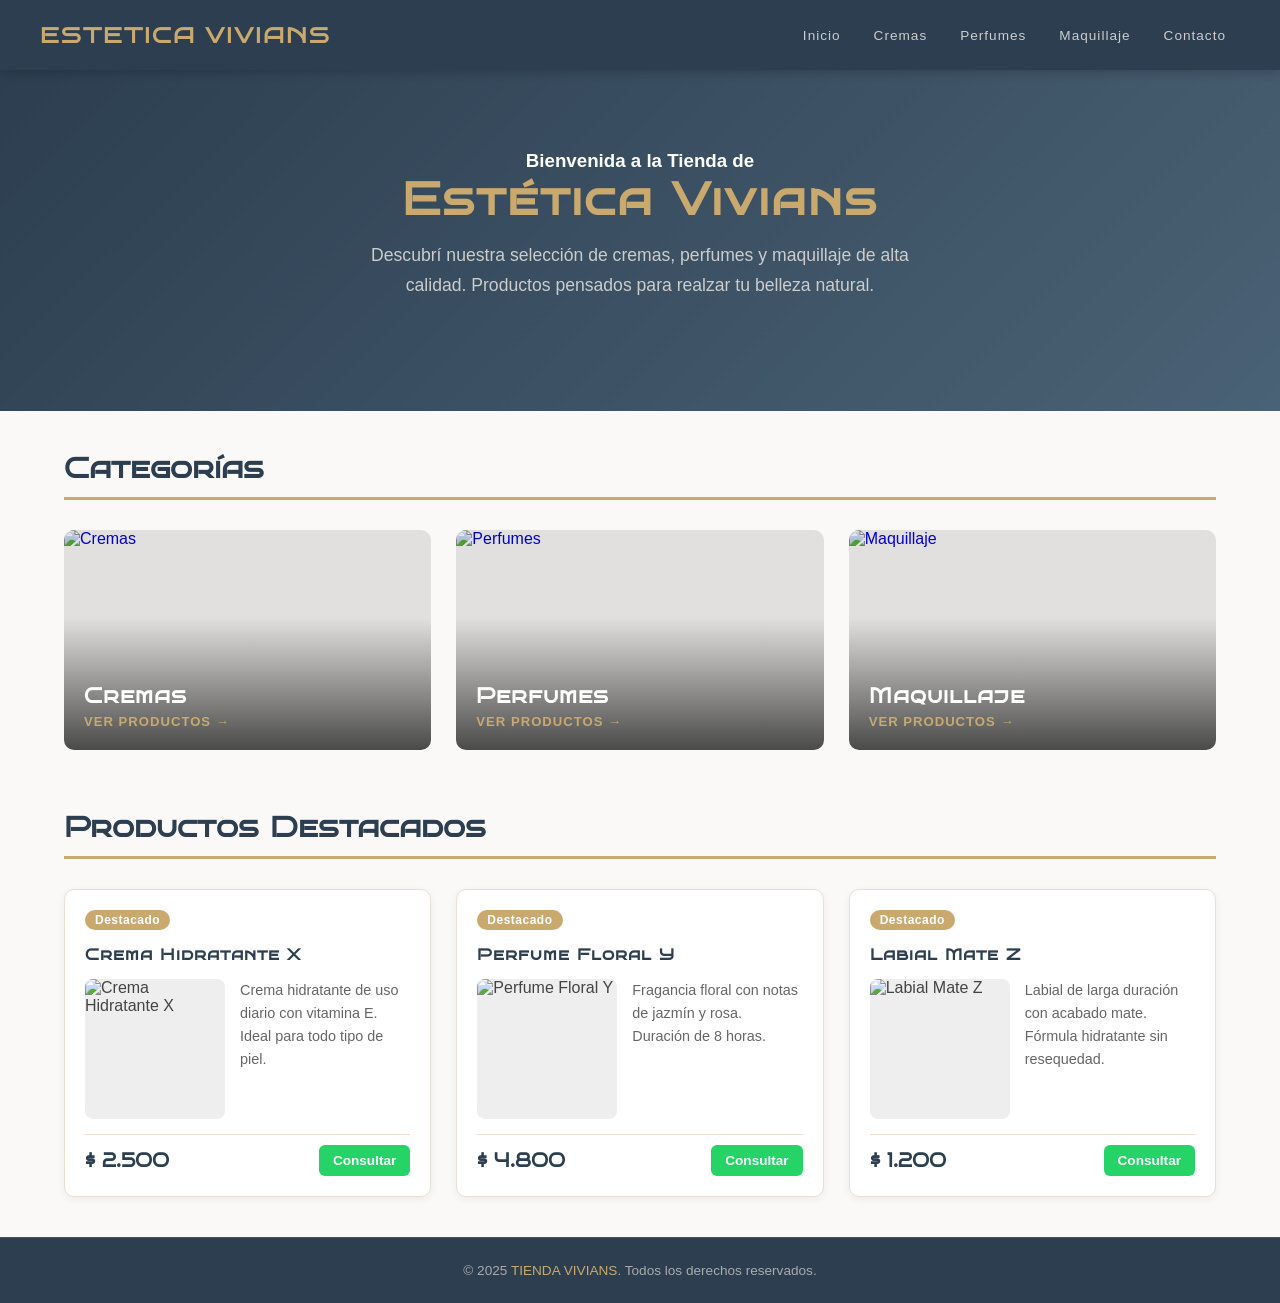
==== html/tienda/index.html @ 3d32cc1b "v0.2.0 - Nuevo index principal, CSS unificado, estructura de carpetas" ====
<!DOCTYPE html>
<html lang="es">
  <head>
    <meta charset="UTF-8">
    <meta name="viewport" content="width=device-width, initial-scale=1.0">
    <meta name="description" content="Estetica Vivians - Productos de alta calidad">
    <title>ESTETICA VIVIANS</title>
    <link rel="stylesheet" href="../../css/estilo.css">
    <link  rel= "icon"  type= "image/png"  sizes= "32x32"  href= "../../imagenes/favicon/vivi.png" > 
    <link rel="preconnect" href="https://fonts.googleapis.com">
    <link rel="preconnect" href="https://fonts.gstatic.com" crossorigin>
    <link href="https://fonts.googleapis.com/css2?family=Bruno+Ace+SC&display=swap" rel="stylesheet">
  </head>
<body>

    <!-- ========================HEADER======================== -->
    <header>
        <h1>ESTETICA VIVIANS</h1>

        <button class="hamburguesa" id="btnMenu" aria-label="Abrir menú">
            <span></span>
            <span></span>
            <span></span>
        </button>

        <nav id="navMenu" aria-label="Navegación principal">
            <ul>
                <li><a href="../../index.html">Inicio</a></li>
                <li><a href="../../html/tienda/cremas.html">Cremas</a></li>
                <li><a href="../../html/tienda/perfumes.html">Perfumes</a></li>
                <li><a href="../../html/tienda/maquillaje.html">Maquillaje</a></li>
                <li><a href="../../html/tienda/contacto.html">Contacto</a></li>
            </ul>
        </nav>
    </header>

    <main>

        <!-- ========================BIENVENIDA======================== -->
        <section class="hero">
            <h3>Bienvenida a la Tienda de</h3>
            <h2>Estética Vivians</h2>
            <p>Descubrí nuestra selección de cremas, perfumes y maquillaje de alta calidad. Productos pensados para realzar tu belleza natural.</p>
            <!--<a href="#categorias" class="btn-cta">Ver categorías</a> -->
        </section>

        <div class="container">

            <!-- ========================CATEGORÍAS======================== -->
            <section id="categorias">
                <h2 class="seccion-titulo">Categorías</h2>
                <div class="categorias">

                    <a href="html/cremas.html" class="categoria-card">
                        <img src="imagenes/cremas.jpg" alt="Cremas">
                        <div class="categoria-info">
                            <h3>Cremas</h3>
                            <span>Ver productos →</span>
                        </div>
                    </a>

                    <a href="html/perfumes.html" class="categoria-card">
                        <img src="imagenes/perfumes.jpg" alt="Perfumes">
                        <div class="categoria-info">
                            <h3>Perfumes</h3>
                            <span>Ver productos →</span>
                        </div>
                    </a>

                    <a href="html/maquillaje.html" class="categoria-card">
                        <img src="imagenes/maquillaje.jpg" alt="Maquillaje">
                        <div class="categoria-info">
                            <h3>Maquillaje</h3>
                            <span>Ver productos →</span>
                        </div>
                    </a>

                </div>
            </section>

            <!-- ========================PRODUCTOS DESTACADOS======================== -->
            <section class="productos-destacados">
                <h2 class="seccion-titulo">Productos Destacados</h2>
                <div class="galeria-destacados">

                    <!-- Tarjeta 1 -->
                    <div class="producto-card">
                        <span class="badge">Destacado</span>
                        <h3 class="producto-nombre">Crema Hidratante X</h3>
                        <div class="producto-cuerpo">
                            <img src="imagenes/cremas.jpg" alt="Crema Hidratante X">
                            <p class="producto-descripcion">Crema hidratante de uso diario con vitamina E. Ideal para todo tipo de piel.</p>
                        </div>
                        <div class="producto-footer">
                            <span class="producto-precio">$ 2.500</span>
                            <a href="https://wa.me/5491112345678?text=Hola!%20Me%20interesa%20la%20Crema%20Hidratante%20X" class="btn-whatsapp" target="_blank">Consultar</a>
                        </div>
                    </div>

                    <!-- Tarjeta 2 -->
                    <div class="producto-card">
                        <span class="badge">Destacado</span>
                        <h3 class="producto-nombre">Perfume Floral Y</h3>
                        <div class="producto-cuerpo">
                            <img src="imagenes/perfumes.jpg" alt="Perfume Floral Y">
                            <p class="producto-descripcion">Fragancia floral con notas de jazmín y rosa. Duración de 8 horas.</p>
                        </div>
                        <div class="producto-footer">
                            <span class="producto-precio">$ 4.800</span>
                            <a href="https://wa.me/5491112345678?text=Hola!%20Me%20interesa%20el%20Perfume%20Floral%20Y" class="btn-whatsapp" target="_blank">Consultar</a>
                        </div>
                    </div>

                    <!-- Tarjeta 3 -->
                    <div class="producto-card">
                        <span class="badge">Destacado</span>
                        <h3 class="producto-nombre">Labial Mate Z</h3>
                        <div class="producto-cuerpo">
                            <img src="imagenes/maquillaje.jpg" alt="Labial Mate Z">
                            <p class="producto-descripcion">Labial de larga duración con acabado mate. Fórmula hidratante sin resequedad.</p>
                        </div>
                        <div class="producto-footer">
                            <span class="producto-precio">$ 1.200</span>
                            <a href="https://wa.me/5491112345678?text=Hola!%20Me%20interesa%20el%20Labial%20Mate%20Z" class="btn-whatsapp" target="_blank">Consultar</a>
                        </div>
                    </div>

                </div>
            </section>

        </div>
    </main>

    <!-- ========================FOOTER======================== -->
    <footer>
        <p>&copy; 2025 <span>TIENDA VIVIANS</span>. Todos los derechos reservados.</p>
    </footer>

    <!-- ========================JS — Menú hamburguesa======================== -->
    <script>
        const btnMenu = document.getElementById('btnMenu');
        const navMenu = document.getElementById('navMenu');

        btnMenu.addEventListener('click', function() {
            navMenu.classList.toggle('abierto');
        });
    </script>

</body>
</html>
---- css/estilo.css ----
@font-face {
    font-family: 'BrunoAceSC';
    src: url('../font/BrunoAceSC-Regular.ttf') format('truetype');
    font-weight: normal;
    font-style: normal;
    font-display: swap;
}


/* ========================
   VARIABLES
======================== */
:root {
    --color-primario:   #2c3e50;   /* azul oscuro — header, footer, títulos  */
    --color-acento:     #c9a96e;   /* dorado — detalles, hover, badges       */
    --color-acento2:    #e8c98a;   /* dorado claro — hover de botones        */
    --color-verde:      #25d366;   /* verde WhatsApp                         */
    --color-texto:      #444;      /* color de texto general                 */
    --color-fondo:      #faf9f7;   /* fondo general de la página             */
    --color-fondo2:     #f0ebe1;   /* fondo alternativo para secciones       */
    --color-borde:      #e8e0d5;   /* bordes suaves                          */
    --color-blanco:     #ffffff;
    --font-titulo:      'BrunoAceSC', serif;
    --font-cuerpo:      'Playfair Display', sans-serif;
}


/* ========================
   RESET
======================== */
* {
    margin: 0;
    padding: 0;
    box-sizing: border-box;
}


/* ========================
   BODY
   flex + min-height garantiza
   que el footer siempre quede abajo.
======================== */
body {
    font-family: var(--font-cuerpo);
    background-color: var(--color-fondo);
    color: var(--color-texto);
    display: flex;
    flex-direction: column;
    min-height: 100vh;
}

main {
    flex: 1;
}


/* ============================================================
   HEADER Y NAVEGACIÓN
   ============================================================ */
header {
    background-color: var(--color-primario);
    padding: 0 40px;
    height: 70px;
    display: flex;
    align-items: center;
    justify-content: space-between;
    position: sticky;
    top: 0;
    z-index: 1000;
    box-shadow: 0 2px 10px rgba(0, 0, 0, 0.2);
}

/* Logo — index principal */
.logo {
    font-family: var(--font-titulo);
    color: var(--color-acento);
    font-size: 1.4rem;
    letter-spacing: 2px;
    text-decoration: none;
}

/* h1 en header — páginas de tienda */
header h1 {
    font-family: var(--font-titulo);
    color: var(--color-acento);
    font-size: 1.4rem;
    letter-spacing: 2px;
}

/* ========================
   NAVEGACIÓN
======================== */
nav ul {
    list-style: none;
    display: flex;
    gap: 5px;
    align-items: center;
}

nav ul > li {
    position: relative;
}

nav ul > li > a {
    color: #ccc;
    text-decoration: none;
    font-size: 0.85rem;
    padding: 8px 14px;
    border-radius: 4px;
    letter-spacing: 1px;
    display: block;
    transition: background-color 0.3s, color 0.3s;
    font-family: var(--font-cuerpo);
}

nav ul > li > a:hover {
    background-color: var(--color-acento);
    color: white;
}

/* Indicador de submenú */
nav ul > li.tiene-submenu > a::after {
    content: ' ▾';
    font-size: 0.7rem;
    opacity: 0.7;
}

/* ========================
   SUBMENÚ DESPLEGABLE
   100% CSS puro, sin JS.
   Se activa con :hover en el li padre.
======================== */
.submenu {
    display: none;
    position: absolute;
    top: 100%;
    left: 0;
    background-color: var(--color-primario);
    min-width: 200px;
    border-top: 2px solid var(--color-acento);
    box-shadow: 0 10px 30px rgba(0, 0, 0, 0.25);
    list-style: none;
    z-index: 100;
    border-radius: 0 0 6px 6px;
}

nav ul > li:hover .submenu {
    display: block;
}

.submenu li a {
    display: block;
    padding: 11px 20px;
    color: #bbb;
    text-decoration: none;
    font-size: 0.82rem;
    letter-spacing: 0.5px;
    transition: background-color 0.2s, color 0.2s, padding-left 0.2s;
    border-bottom: 1px solid rgba(255, 255, 255, 0.05);
    font-family: var(--font-cuerpo);
}

.submenu li:last-child a {
    border-bottom: none;
}

.submenu li a:hover {
    background-color: rgba(201, 169, 110, 0.15);
    color: var(--color-acento);
    padding-left: 28px;
}

/* Botón Turnos Online destacado en el nav */
.btn-turnos {
    background-color: var(--color-acento) !important;
    color: var(--color-primario) !important;
    font-weight: 700 !important;
    border-radius: 4px !important;
    transition: background-color 0.3s, transform 0.2s !important;
}

.btn-turnos:hover {
    background-color: var(--color-acento2) !important;
    transform: translateY(-1px);
}

/* ========================
   MENÚ HAMBURGUESA
   Solo visible en mobile.
   Se activa con JS más adelante.
======================== */
.hamburguesa {
    display: none;
    flex-direction: column;
    gap: 5px;
    cursor: pointer;
    background: none;
    border: none;
    padding: 5px;
}

.hamburguesa span {
    display: block;
    width: 25px;
    height: 2px;
    background-color: white;
    transition: all 0.3s;
}


/* ============================================================
   CONTAINER
   ============================================================ */
.container {
    width: 90%;
    max-width: 1200px;
    margin: 0 auto;
    padding: 40px 0;
}


/* ============================================================
   TÍTULOS DE SECCIÓN
   ============================================================ */
.seccion-titulo,
.titulo-categoria {
    font-family: var(--font-titulo);
    font-size: 1.8rem;
    color: var(--color-primario);
    margin-bottom: 30px;
    padding-bottom: 12px;
    border-bottom: 3px solid var(--color-acento);
}


/* ============================================================
   HERO PRINCIPAL — index.html
   Ocupa toda la pantalla con imagen de fondo.
   ============================================================ */
.hero-principal {
    height: 100vh;
    position: relative;
    display: flex;
    align-items: center;
    justify-content: center;
    text-align: center;
    overflow: hidden;
}

.hero-imagen {
    position: absolute;
    inset: 0;
    background-image: url('../imagenes/bienvenida/mujer.jpeg');
    background-size: cover;
    background-position: center;
    background-attachment: fixed;
}

.hero-overlay {
    position: absolute;
    inset: 0;
    background: linear-gradient(
        to bottom,
        rgba(44, 62, 80, 0.55) 0%,
        rgba(44, 62, 80, 0.65) 60%,
        rgba(44, 62, 80, 0.88) 100%
    );
}

.hero-contenido {
    position: relative;
    z-index: 1;
    max-width: 800px;
    padding: 0 30px;
}

.hero-etiqueta {
    font-size: 0.75rem;
    letter-spacing: 4px;
    text-transform: uppercase;
    color: var(--color-acento);
    margin-bottom: 20px;
    display: block;
    font-family: var(--font-cuerpo);
}

.hero-titulo {
    font-family: var(--font-titulo);
    font-size: 4rem;
    color: var(--color-blanco);
    font-weight: normal;
    line-height: 1.2;
    margin-bottom: 25px;
    letter-spacing: 2px;
}

.hero-descripcion {
    font-size: 1rem;
    color: rgba(255, 255, 255, 0.8);
    line-height: 1.8;
    max-width: 560px;
    margin: 0 auto 40px;
    font-weight: 300;
}

.hero-botones {
    display: flex;
    gap: 15px;
    justify-content: center;
    flex-wrap: wrap;
}

.btn-primario {
    display: inline-block;
    background-color: var(--color-acento);
    color: var(--color-primario);
    text-decoration: none;
    padding: 14px 35px;
    font-size: 0.85rem;
    font-weight: 700;
    letter-spacing: 2px;
    text-transform: uppercase;
    border-radius: 4px;
    transition: background-color 0.3s, transform 0.2s;
    font-family: var(--font-cuerpo);
}

.btn-primario:hover {
    background-color: var(--color-acento2);
    transform: translateY(-2px);
}

.btn-secundario {
    display: inline-block;
    background-color: transparent;
    color: var(--color-blanco);
    text-decoration: none;
    padding: 13px 35px;
    font-size: 0.85rem;
    letter-spacing: 2px;
    text-transform: uppercase;
    border-radius: 4px;
    border: 1px solid rgba(255, 255, 255, 0.45);
    transition: border-color 0.3s, color 0.3s;
    font-family: var(--font-cuerpo);
}

.btn-secundario:hover {
    border-color: var(--color-acento);
    color: var(--color-acento);
}

/* Flecha animada al fondo del hero */
.hero-scroll {
    position: absolute;
    bottom: 30px;
    left: 50%;
    transform: translateX(-50%);
    z-index: 1;
    color: rgba(255, 255, 255, 0.4);
    font-size: 1.5rem;
    text-decoration: none;
    animation: bajar 1.5s infinite;
}

@keyframes bajar {
    0%, 100% { transform: translateX(-50%) translateY(0); }
    50%       { transform: translateX(-50%) translateY(8px); }
}


/* ============================================================
   HERO SIMPLE — páginas internas
   (tienda, tratamientos, contacto)
   ============================================================ */
.hero {
    background: linear-gradient(135deg, var(--color-primario) 0%, #4a6275 100%);
    padding: 80px 40px;
    text-align: center;
    color: white;
}

.hero h2 {
    font-family: var(--font-titulo);
    font-size: 2.8rem;
    color: var(--color-acento);
    margin-bottom: 15px;
    letter-spacing: 2px;
}

.hero p {
    font-size: 1.1rem;
    color: #ccc;
    max-width: 600px;
    margin: 0 auto 30px;
    line-height: 1.7;
    font-weight: 300;
}

.btn-cta {
    display: inline-block;
    background-color: var(--color-acento);
    color: white;
    text-decoration: none;
    padding: 14px 35px;
    border-radius: 4px;
    font-size: 1rem;
    font-weight: 700;
    letter-spacing: 1px;
    transition: background-color 0.3s, transform 0.2s;
}

.btn-cta:hover {
    background-color: var(--color-acento2);
    transform: translateY(-2px);
}


/* ============================================================
   SECCIONES DEL INDEX PRINCIPAL
   ============================================================ */
.seccion-header {
    display: flex;
    justify-content: space-between;
    align-items: flex-end;
    margin-bottom: 50px;
    gap: 30px;
}

.seccion-etiqueta {
    font-size: 0.75rem;
    letter-spacing: 4px;
    text-transform: uppercase;
    color: var(--color-acento);
    font-weight: 700;
    margin-bottom: 10px;
    display: block;
    font-family: var(--font-cuerpo);
}

.seccion-titulo-grande {
    font-family: var(--font-titulo);
    font-size: 2.2rem;
    color: var(--color-primario);
    line-height: 1.2;
    margin-bottom: 15px;
    letter-spacing: 1px;
}

.seccion-descripcion {
    font-size: 0.95rem;
    color: var(--color-texto);
    line-height: 1.8;
    max-width: 550px;
    font-weight: 300;
}

.btn-ver-mas {
    display: inline-block;
    color: var(--color-acento);
    text-decoration: none;
    font-size: 0.8rem;
    letter-spacing: 2px;
    text-transform: uppercase;
    font-weight: 700;
    border-bottom: 1px solid var(--color-acento);
    padding-bottom: 3px;
    white-space: nowrap;
    transition: opacity 0.3s;
    font-family: var(--font-cuerpo);
}

.btn-ver-mas:hover { opacity: 0.7; }

/* ========================
   TRATAMIENTOS — index
======================== */
.seccion-tratamientos {
    background-color: var(--color-fondo2);
    padding: 80px 0;
}

.tratamientos-grid {
    display: grid;
    grid-template-columns: repeat(3, 1fr);
    gap: 30px;
}

.tratamiento-card {
    background-color: var(--color-blanco);
    border-radius: 8px;
    overflow: hidden;
    text-decoration: none;
    display: block;
    transition: transform 0.3s, box-shadow 0.3s;
    box-shadow: 0 2px 15px rgba(0, 0, 0, 0.06);
}

.tratamiento-card:hover {
    transform: translateY(-6px);
    box-shadow: 0 15px 40px rgba(0, 0, 0, 0.12);
}

.tratamiento-imagen {
    height: 220px;
    overflow: hidden;
}

.tratamiento-imagen img {
    width: 100%;
    height: 100%;
    object-fit: cover;
    transition: transform 0.5s;
}

.tratamiento-card:hover .tratamiento-imagen img {
    transform: scale(1.06);
}

.tratamiento-cuerpo {
    padding: 25px;
}

.tratamiento-cuerpo h3 {
    font-family: var(--font-titulo);
    font-size: 1.1rem;
    color: var(--color-primario);
    margin-bottom: 10px;
    letter-spacing: 1px;
}

.tratamiento-cuerpo p {
    font-size: 0.88rem;
    color: var(--color-texto);
    line-height: 1.7;
    font-weight: 300;
    margin-bottom: 20px;
}

.tratamiento-link {
    font-size: 0.78rem;
    letter-spacing: 1.5px;
    text-transform: uppercase;
    color: var(--color-acento);
    font-weight: 700;
    display: flex;
    align-items: center;
    gap: 8px;
    transition: gap 0.3s;
    font-family: var(--font-cuerpo);
}

.tratamiento-card:hover .tratamiento-link { gap: 14px; }

/* ========================
   FRANJA CON FRASE — index
======================== */
.franja-frase {
    background-color: var(--color-primario);
    padding: 70px 0;
    text-align: center;
}

.franja-frase blockquote {
    font-family: var(--font-cuerpo);
    font-size: 1.6rem;
    color: var(--color-blanco);
    font-weight: 300;
    font-style: italic;
    max-width: 750px;
    margin: 0 auto;
    line-height: 1.5;
}

.franja-frase blockquote span { color: var(--color-acento); }

/* ========================
   TIENDA — index
======================== */
.seccion-tienda {
    background-color: var(--color-fondo);
    padding: 80px 0;
}

.tienda-grid {
    display: grid;
    grid-template-columns: repeat(3, 1fr);
    gap: 25px;
}

.tienda-card {
    position: relative;
    height: 280px;
    border-radius: 8px;
    overflow: hidden;
    text-decoration: none;
    display: block;
}

.tienda-card img {
    width: 100%;
    height: 100%;
    object-fit: cover;
    transition: transform 0.5s;
}

.tienda-card::after {
    content: '';
    position: absolute;
    inset: 0;
    background: linear-gradient(to top, rgba(44,62,80,0.85) 0%, rgba(44,62,80,0.1) 55%);
    transition: background 0.3s;
}

.tienda-card:hover img { transform: scale(1.06); }

.tienda-card:hover::after {
    background: linear-gradient(to top, rgba(44,62,80,0.95) 0%, rgba(44,62,80,0.3) 60%);
}

.tienda-info {
    position: absolute;
    bottom: 0;
    width: 100%;
    padding: 25px;
    z-index: 1;
}

.tienda-info h3 {
    font-family: var(--font-titulo);
    font-size: 1.3rem;
    color: var(--color-blanco);
    margin-bottom: 6px;
    letter-spacing: 1px;
}

.tienda-info span {
    font-size: 0.75rem;
    letter-spacing: 2px;
    text-transform: uppercase;
    color: var(--color-acento);
    font-weight: 700;
}


/* ============================================================
   CATEGORÍAS — tienda/index.html
   ============================================================ */
.categorias {
    display: grid;
    grid-template-columns: repeat(3, 1fr);
    gap: 25px;
}

.categoria-card {
    position: relative;
    height: 220px;
    border-radius: 10px;
    overflow: hidden;
    cursor: pointer;
    text-decoration: none;
    display: block;
}

.categoria-card img {
    width: 100%;
    height: 100%;
    object-fit: cover;
    transition: transform 0.4s;
}

.categoria-card::after {
    content: '';
    position: absolute;
    inset: 0;
    background: linear-gradient(to top, rgba(0,0,0,0.7) 0%, rgba(0,0,0,0.1) 60%);
    transition: background 0.3s;
}

.categoria-card:hover img { transform: scale(1.07); }

.categoria-card:hover::after {
    background: linear-gradient(to top, rgba(0,0,0,0.8) 0%, rgba(0,0,0,0.3) 60%);
}

.categoria-info {
    position: absolute;
    bottom: 0;
    width: 100%;
    padding: 20px;
    z-index: 1;
}

.categoria-info h3 {
    font-family: var(--font-titulo);
    color: white;
    font-size: 1.3rem;
    margin-bottom: 4px;
    letter-spacing: 1px;
}

.categoria-info span {
    color: var(--color-acento);
    font-size: 0.82rem;
    font-weight: 700;
    letter-spacing: 1px;
    text-transform: uppercase;
}


/* ============================================================
   PRODUCTOS
   ============================================================ */
.productos-destacados { margin-top: 60px; }

.galeria-destacados {
    display: grid;
    grid-template-columns: repeat(3, 1fr);
    gap: 25px;
}

.galeria {
    display: grid;
    grid-template-columns: repeat(2, 1fr);
    gap: 20px;
}

.producto-card {
    border: 1px solid var(--color-borde);
    border-radius: 10px;
    padding: 20px;
    display: flex;
    flex-direction: column;
    gap: 15px;
    background: white;
    box-shadow: 0 2px 8px rgba(0, 0, 0, 0.06);
    transition: box-shadow 0.3s, transform 0.3s;
}

.producto-card:hover {
    box-shadow: 0 6px 20px rgba(0, 0, 0, 0.12);
    transform: translateY(-3px);
}

.producto-nombre {
    font-family: var(--font-titulo);
    font-size: 1rem;
    color: var(--color-primario);
    letter-spacing: 1px;
}

.producto-cuerpo {
    display: flex;
    gap: 15px;
    align-items: flex-start;
}

.producto-cuerpo img {
    width: 140px;
    height: 140px;
    object-fit: cover;
    border-radius: 8px;
    flex-shrink: 0;
    background-color: #eee;
}

.producto-descripcion {
    font-size: 0.9rem;
    color: #666;
    line-height: 1.6;
    font-weight: 300;
}

.producto-footer {
    display: flex;
    align-items: center;
    justify-content: space-between;
    margin-top: auto;
    padding-top: 10px;
    border-top: 1px solid var(--color-borde);
}

.producto-precio {
    font-size: 1.2rem;
    font-weight: 700;
    color: var(--color-primario);
    font-family: var(--font-titulo);
}

.btn-whatsapp {
    background-color: var(--color-verde);
    color: white;
    text-decoration: none;
    padding: 8px 14px;
    border-radius: 6px;
    font-size: 0.85rem;
    font-weight: 700;
    transition: background-color 0.3s;
    white-space: nowrap;
}

.btn-whatsapp:hover { background-color: #1ebe57; }

.badge {
    display: inline-block;
    background-color: var(--color-acento);
    color: white;
    font-size: 0.75rem;
    padding: 3px 10px;
    border-radius: 20px;
    font-weight: 700;
    letter-spacing: 0.5px;
    align-self: flex-start;
}


/* ============================================================
   CONTACTO
   ============================================================ */
.contacto-grid {
    display: grid;
    grid-template-columns: 1fr 1fr;
    gap: 50px;
    margin-bottom: 50px;
}

.formulario {
    display: flex;
    flex-direction: column;
    gap: 20px;
}

.campo {
    display: flex;
    flex-direction: column;
    gap: 6px;
}

.campo label {
    font-size: 0.85rem;
    font-weight: 700;
    color: var(--color-primario);
    letter-spacing: 0.5px;
    font-family: var(--font-titulo);
}

.campo input,
.campo select,
.campo textarea {
    padding: 12px 15px;
    border: 1px solid var(--color-borde);
    border-radius: 6px;
    font-family: var(--font-cuerpo);
    font-size: 0.95rem;
    color: var(--color-texto);
    background-color: white;
    transition: border-color 0.3s, box-shadow 0.3s;
    outline: none;
}

.campo input:focus,
.campo select:focus,
.campo textarea:focus {
    border-color: var(--color-acento);
    box-shadow: 0 0 0 3px rgba(201, 169, 110, 0.15);
}

.campo textarea {
    resize: vertical;
    min-height: 130px;
}

.btn-enviar {
    background-color: var(--color-primario);
    color: white;
    border: none;
    padding: 14px 30px;
    border-radius: 6px;
    font-family: var(--font-titulo);
    font-size: 0.9rem;
    cursor: pointer;
    letter-spacing: 1px;
    transition: background-color 0.3s, transform 0.2s;
    align-self: flex-start;
}

.btn-enviar:hover {
    background-color: var(--color-acento);
    transform: translateY(-2px);
}

.datos-contacto {
    display: flex;
    flex-direction: column;
    gap: 25px;
}

.dato-item {
    display: flex;
    align-items: flex-start;
    gap: 15px;
}

.dato-icono {
    width: 45px;
    height: 45px;
    background-color: var(--color-primario);
    border-radius: 50%;
    display: flex;
    align-items: center;
    justify-content: center;
    flex-shrink: 0;
    font-size: 1.2rem;
}

.dato-info h4 {
    font-size: 0.78rem;
    font-weight: 700;
    color: var(--color-acento);
    text-transform: uppercase;
    letter-spacing: 1.5px;
    margin-bottom: 4px;
    font-family: var(--font-titulo);
}

.dato-info p,
.dato-info a {
    font-size: 0.92rem;
    color: var(--color-texto);
    text-decoration: none;
    line-height: 1.6;
}

.dato-info a:hover { color: var(--color-acento); }

.separador {
    border: none;
    border-top: 1px solid var(--color-borde);
}

.btn-whatsapp-grande {
    display: flex;
    align-items: center;
    gap: 12px;
    background-color: var(--color-verde);
    color: white;
    text-decoration: none;
    padding: 14px 20px;
    border-radius: 8px;
    font-weight: 700;
    font-size: 0.95rem;
    transition: background-color 0.3s, transform 0.2s;
}

.btn-whatsapp-grande:hover {
    background-color: #1ebe57;
    transform: translateY(-2px);
}

.redes {
    display: flex;
    gap: 12px;
}

.red-social {
    width: 42px;
    height: 42px;
    border-radius: 50%;
    background-color: var(--color-primario);
    display: flex;
    align-items: center;
    justify-content: center;
    text-decoration: none;
    font-size: 1.1rem;
    transition: font-size 0.2s, background-color 0.3s;
    color: white;
}

.red-social:hover {
    font-size: 1.6rem;
    background-color: var(--color-acento);
}

.mapa-container {
    width: 100%;
    height: 380px;
    border-radius: 10px;
    overflow: hidden;
    border: 1px solid var(--color-borde);
    margin-bottom: 60px;
}

.mapa-container iframe {
    width: 100%;
    height: 100%;
    border: none;
}

.mensaje-exito {
    display: none;
    background-color: #d4edda;
    color: #155724;
    border: 1px solid #c3e6cb;
    border-radius: 6px;
    padding: 15px 20px;
    font-size: 0.95rem;
    font-weight: 700;
}


/* ============================================================
   FOOTER
   ============================================================ */
footer {
    background-color: var(--color-primario);
    color: #aaa;
    text-align: center;
    padding: 25px 20px;
    font-size: 0.85rem;
    font-weight: 300;
    border-top: 1px solid rgba(201, 169, 110, 0.2);
}

footer span { color: var(--color-acento); }


/* ============================================================
   RESPONSIVE — TABLET 768px
   ============================================================ */
@media (max-width: 768px) {

    header { padding: 0 20px; }

    .hamburguesa { display: flex; }

    nav {
        display: none;
        position: absolute;
        top: 70px;
        left: 0;
        width: 100%;
        background-color: var(--color-primario);
        padding: 15px 20px;
        box-shadow: 0 4px 10px rgba(0, 0, 0, 0.2);
    }

    nav.abierto { display: block; }

    nav ul {
        flex-direction: column;
        gap: 5px;
    }

    nav ul > li > a {
        display: block;
        padding: 10px 15px;
    }

    .submenu {
        position: static;
        box-shadow: none;
        border-top: none;
        border-left: 2px solid var(--color-acento);
        margin-left: 15px;
        border-radius: 0;
        background-color: rgba(0, 0, 0, 0.15);
    }

    .hero-titulo          { font-size: 2.8rem; }
    .hero h2              { font-size: 2rem; }

    .seccion-header {
        flex-direction: column;
        align-items: flex-start;
    }

    .tratamientos-grid    { grid-template-columns: 1fr; }
    .categorias           { grid-template-columns: repeat(2, 1fr); }
    .galeria-destacados   { grid-template-columns: repeat(2, 1fr); }
    .galeria              { grid-template-columns: 1fr; }
    .tienda-grid          { grid-template-columns: repeat(2, 1fr); }

    .producto-cuerpo img {
        width: 110px;
        height: 110px;
    }

    .contacto-grid {
        grid-template-columns: 1fr;
        gap: 40px;
    }

    .btn-enviar {
        width: 100%;
        text-align: center;
    }

    section { padding: 60px 0; }
    .seccion-tratamientos,
    .seccion-tienda       { padding: 60px 0; }
}


/* ============================================================
   RESPONSIVE — MOBILE 480px
   ============================================================ */
@media (max-width: 480px) {

    .hero-titulo          { font-size: 2.2rem; }
    .hero-descripcion     { font-size: 0.9rem; }
    .hero                 { padding: 50px 20px; }
    .hero h2              { font-size: 1.6rem; }
    .seccion-titulo-grande{ font-size: 1.8rem; }

    .categorias           { grid-template-columns: 1fr; }
    .galeria-destacados   { grid-template-columns: 1fr; }
    .tienda-grid          { grid-template-columns: 1fr; }

    .producto-cuerpo      { flex-direction: column; }

    .producto-cuerpo img {
        width: 100%;
        height: 180px;
    }

    .producto-footer {
        flex-direction: column;
        gap: 10px;
        align-items: flex-start;
    }

    .btn-whatsapp {
        width: 100%;
        text-align: center;
    }

    .mapa-container       { height: 250px; }

    .franja-frase blockquote {
        font-size: 1.2rem;
        padding: 0 20px;
    }
}
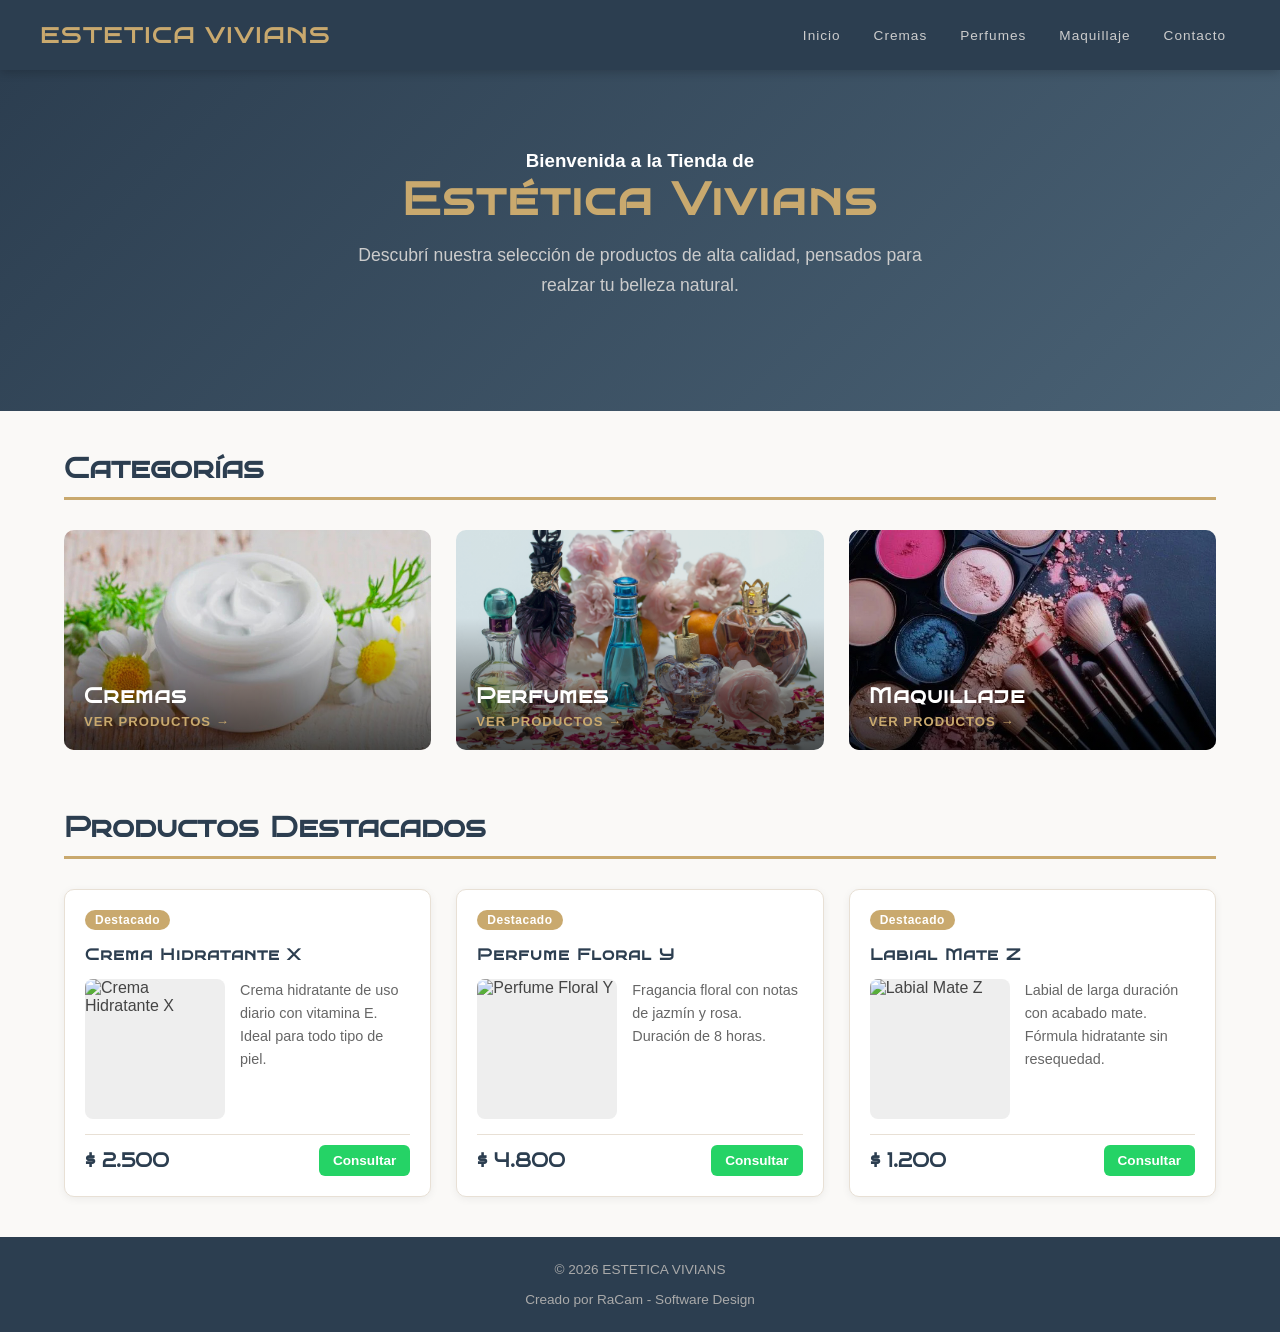
==== commit 000c9dd4: "v0.2.1 - cambio de fuentes e imagenes agregadas, se agregaron tienda y tratamientos" ====
--- a/html/tienda/index.html
+++ b/html/tienda/index.html
@@ -40,7 +40,7 @@
         <section class="hero">
             <h3>Bienvenida a la Tienda de</h3>
             <h2>Estética Vivians</h2>
-            <p>Descubrí nuestra selección de cremas, perfumes y maquillaje de alta calidad. Productos pensados para realzar tu belleza natural.</p>
+            <p>Descubrí nuestra selección de productos de alta calidad, pensados para realzar tu belleza natural.</p>
             <!--<a href="#categorias" class="btn-cta">Ver categorías</a> -->
         </section>
 
@@ -51,24 +51,24 @@
                 <h2 class="seccion-titulo">Categorías</h2>
                 <div class="categorias">
 
-                    <a href="html/cremas.html" class="categoria-card">
-                        <img src="imagenes/cremas.jpg" alt="Cremas">
+                    <a href="../tienda/cremas.html" class="categoria-card">
+                        <img src="../../imagenes/tienda/cremas.jpg" alt="Cremas">
                         <div class="categoria-info">
                             <h3>Cremas</h3>
                             <span>Ver productos →</span>
                         </div>
                     </a>
 
-                    <a href="html/perfumes.html" class="categoria-card">
-                        <img src="imagenes/perfumes.jpg" alt="Perfumes">
+                    <a href="../tienda/perfumes.html" class="categoria-card">
+                        <img src="../../imagenes/tienda/perfumes.jpg" alt="Perfumes">
                         <div class="categoria-info">
                             <h3>Perfumes</h3>
                             <span>Ver productos →</span>
                         </div>
                     </a>
 
-                    <a href="html/maquillaje.html" class="categoria-card">
-                        <img src="imagenes/maquillaje.jpg" alt="Maquillaje">
+                    <a href="../tienda/maquillaje.html" class="categoria-card">
+                        <img src="../../imagenes/tienda/maquillaje.jpg" alt="Maquillaje">
                         <div class="categoria-info">
                             <h3>Maquillaje</h3>
                             <span>Ver productos →</span>
@@ -133,7 +133,9 @@
 
     <!-- ========================FOOTER======================== -->
     <footer>
-        <p>&copy; 2025 <span>TIENDA VIVIANS</span>. Todos los derechos reservados.</p>
+        <p>&copy; 2026 ESTETICA VIVIANS</p>
+        <br>
+        <p>Creado por RaCam - Software Design</p>
     </footer>
 
     <!-- ========================JS — Menú hamburguesa======================== -->
--- a/css/estilo.css
+++ b/css/estilo.css
@@ -1,4 +1,8 @@
-
+/* ESTÉTICA VIVIANS — estilo.css
+   CSS unificado para todo el sitio */
+
+
+/* Fuente propia BrunoAceSC */
 @font-face {
     font-family: 'BrunoAceSC';
     src: url('../font/BrunoAceSC-Regular.ttf') format('truetype');
@@ -8,27 +12,24 @@
 }
 
 
-/* ========================
-   VARIABLES
-======================== */
+/* Variables globales
+   Cambiando un valor acá se actualiza en todo el sitio */
 :root {
-    --color-primario:   #2c3e50;   /* azul oscuro — header, footer, títulos  */
-    --color-acento:     #c9a96e;   /* dorado — detalles, hover, badges       */
-    --color-acento2:    #e8c98a;   /* dorado claro — hover de botones        */
-    --color-verde:      #25d366;   /* verde WhatsApp                         */
-    --color-texto:      #444;      /* color de texto general                 */
-    --color-fondo:      #faf9f7;   /* fondo general de la página             */
-    --color-fondo2:     #f0ebe1;   /* fondo alternativo para secciones       */
-    --color-borde:      #e8e0d5;   /* bordes suaves                          */
+    --color-primario:   #2c3e50;
+    --color-acento:     #c9a96e;
+    --color-acento2:    #e8c98a;
+    --color-verde:      #25d366;
+    --color-texto:      #444;
+    --color-fondo:      #faf9f7;
+    --color-fondo2:     #f0ebe1;
+    --color-borde:      #e8e0d5;
     --color-blanco:     #ffffff;
     --font-titulo:      'BrunoAceSC', serif;
     --font-cuerpo:      'Playfair Display', sans-serif;
 }
 
 
-/* ========================
-   RESET
-======================== */
+/* Reset */
 * {
     margin: 0;
     padding: 0;
@@ -36,11 +37,8 @@
 }
 
 
-/* ========================
-   BODY
-   flex + min-height garantiza
-   que el footer siempre quede abajo.
-======================== */
+/* Body
+   flex + min-height garantiza que el footer siempre quede abajo */
 body {
     font-family: var(--font-cuerpo);
     background-color: var(--color-fondo);
@@ -55,9 +53,7 @@
 }
 
 
-/* ============================================================
-   HEADER Y NAVEGACIÓN
-   ============================================================ */
+/* Header */
 header {
     background-color: var(--color-primario);
     padding: 0 40px;
@@ -71,7 +67,7 @@
     box-shadow: 0 2px 10px rgba(0, 0, 0, 0.2);
 }
 
-/* Logo — index principal */
+/* Logo en index principal */
 .logo {
     font-family: var(--font-titulo);
     color: var(--color-acento);
@@ -80,7 +76,7 @@
     text-decoration: none;
 }
 
-/* h1 en header — páginas de tienda */
+/* h1 en header de páginas internas */
 header h1 {
     font-family: var(--font-titulo);
     color: var(--color-acento);
@@ -88,9 +84,8 @@
     letter-spacing: 2px;
 }
 
-/* ========================
-   NAVEGACIÓN
-======================== */
+
+/* Navegación */
 nav ul {
     list-style: none;
     display: flex;
@@ -126,11 +121,9 @@
     opacity: 0.7;
 }
 
-/* ========================
-   SUBMENÚ DESPLEGABLE
-   100% CSS puro, sin JS.
-   Se activa con :hover en el li padre.
-======================== */
+
+/* Submenú desplegable
+   CSS puro, sin JS. Se activa con :hover en el li padre */
 .submenu {
     display: none;
     position: absolute;
@@ -185,11 +178,9 @@
     transform: translateY(-1px);
 }
 
-/* ========================
-   MENÚ HAMBURGUESA
-   Solo visible en mobile.
-   Se activa con JS más adelante.
-======================== */
+
+/* Menú hamburguesa
+   Solo visible en mobile, se activa con JS más adelante */
 .hamburguesa {
     display: none;
     flex-direction: column;
@@ -209,9 +200,7 @@
 }
 
 
-/* ============================================================
-   CONTAINER
-   ============================================================ */
+/* Container */
 .container {
     width: 90%;
     max-width: 1200px;
@@ -220,9 +209,7 @@
 }
 
 
-/* ============================================================
-   TÍTULOS DE SECCIÓN
-   ============================================================ */
+/* Títulos de sección con línea dorada */
 .seccion-titulo,
 .titulo-categoria {
     font-family: var(--font-titulo);
@@ -234,10 +221,8 @@
 }
 
 
-/* ============================================================
-   HERO PRINCIPAL — index.html
-   Ocupa toda la pantalla con imagen de fondo.
-   ============================================================ */
+/* Hero principal — index.html
+   Ocupa toda la pantalla con imagen de fondo */
 .hero-principal {
     height: 100vh;
     position: relative;
@@ -311,6 +296,7 @@
     flex-wrap: wrap;
 }
 
+/* Botón primario dorado */
 .btn-primario {
     display: inline-block;
     background-color: var(--color-acento);
@@ -331,6 +317,7 @@
     transform: translateY(-2px);
 }
 
+/* Botón secundario con borde */
 .btn-secundario {
     display: inline-block;
     background-color: transparent;
@@ -370,10 +357,8 @@
 }
 
 
-/* ============================================================
-   HERO SIMPLE — páginas internas
-   (tienda, tratamientos, contacto)
-   ============================================================ */
+/* Hero simple — páginas internas
+   usado en tienda, tratamientos, contacto */
 .hero {
     background: linear-gradient(135deg, var(--color-primario) 0%, #4a6275 100%);
     padding: 80px 40px;
@@ -417,9 +402,7 @@
 }
 
 
-/* ============================================================
-   SECCIONES DEL INDEX PRINCIPAL
-   ============================================================ */
+/* Encabezado de sección con etiqueta, título y descripción */
 .seccion-header {
     display: flex;
     justify-content: space-between;
@@ -473,9 +456,8 @@
 
 .btn-ver-mas:hover { opacity: 0.7; }
 
-/* ========================
-   TRATAMIENTOS — index
-======================== */
+
+/* Sección tratamientos en index */
 .seccion-tratamientos {
     background-color: var(--color-fondo2);
     padding: 80px 0;
@@ -487,6 +469,7 @@
     gap: 30px;
 }
 
+/* Tarjeta de tratamiento en index */
 .tratamiento-card {
     background-color: var(--color-blanco);
     border-radius: 8px;
@@ -553,9 +536,8 @@
 
 .tratamiento-card:hover .tratamiento-link { gap: 14px; }
 
-/* ========================
-   FRANJA CON FRASE — index
-======================== */
+
+/* Franja con frase — index */
 .franja-frase {
     background-color: var(--color-primario);
     padding: 70px 0;
@@ -575,9 +557,8 @@
 
 .franja-frase blockquote span { color: var(--color-acento); }
 
-/* ========================
-   TIENDA — index
-======================== */
+
+/* Sección tienda en index */
 .seccion-tienda {
     background-color: var(--color-fondo);
     padding: 80px 0;
@@ -644,9 +625,7 @@
 }
 
 
-/* ============================================================
-   CATEGORÍAS — tienda/index.html
-   ============================================================ */
+/* Categorías en tienda/index_tienda.html */
 .categorias {
     display: grid;
     grid-template-columns: repeat(3, 1fr);
@@ -709,9 +688,7 @@
 }
 
 
-/* ============================================================
-   PRODUCTOS
-   ============================================================ */
+/* Productos */
 .productos-destacados { margin-top: 60px; }
 
 .galeria-destacados {
@@ -726,6 +703,7 @@
     gap: 20px;
 }
 
+/* Tarjeta de producto — compartida en tienda y destacados */
 .producto-card {
     border: 1px solid var(--color-borde);
     border-radius: 10px;
@@ -815,9 +793,172 @@
 }
 
 
-/* ============================================================
-   CONTACTO
-   ============================================================ */
+/* Páginas de tratamientos — faciales, corporales, depilacion */
+
+.pagina-intro {
+    background-color: var(--color-fondo2);
+    padding: 40px;
+    border-radius: 10px;
+    margin-bottom: 40px;
+    border-left: 4px solid var(--color-acento);
+}
+
+.pagina-intro p {
+    font-size: 0.95rem;
+    color: var(--color-texto);
+    line-height: 1.8;
+    font-weight: 300;
+}
+
+/* Lista de tratamientos en fila */
+.tratamiento-lista {
+    display: flex;
+    flex-direction: column;
+    gap: 25px;
+}
+
+/* Cada tratamiento en 3 columnas: imagen | info | botones */
+.tratamiento-item {
+    display: grid;
+    grid-template-columns: 220px 1fr auto;
+    background: white;
+    border-radius: 10px;
+    overflow: hidden;
+    border: 1px solid var(--color-borde);
+    box-shadow: 0 2px 10px rgba(0, 0, 0, 0.06);
+    transition: box-shadow 0.3s, transform 0.3s;
+}
+
+.tratamiento-item:hover {
+    box-shadow: 0 8px 25px rgba(0, 0, 0, 0.12);
+    transform: translateY(-3px);
+}
+
+/* Columna izquierda — imagen */
+.tratamiento-item-imagen {
+    width: 220px;
+    min-height: 180px;
+    overflow: hidden;
+    flex-shrink: 0;
+}
+
+.tratamiento-item-imagen img {
+    width: 100%;
+    height: 100%;
+    object-fit: cover;
+    transition: transform 0.4s;
+}
+
+.tratamiento-item:hover .tratamiento-item-imagen img {
+    transform: scale(1.05);
+}
+
+/* Columna central — info */
+.tratamiento-item-info {
+    padding: 25px 30px;
+    display: flex;
+    flex-direction: column;
+    justify-content: center;
+    gap: 10px;
+    border-left: 1px solid var(--color-borde);
+    border-right: 1px solid var(--color-borde);
+}
+
+.tratamiento-item-info h2 {
+    font-family: var(--font-titulo);
+    font-size: 1.2rem;
+    color: var(--color-primario);
+    letter-spacing: 1px;
+}
+
+.tratamiento-item-info p {
+    font-size: 0.9rem;
+    color: #666;
+    line-height: 1.7;
+    font-weight: 300;
+}
+
+.tratamiento-item-precio {
+    font-family: var(--font-titulo);
+    font-size: 1.2rem;
+    color: var(--color-acento);
+    font-weight: 700;
+    margin-top: 5px;
+}
+
+.tratamiento-duracion {
+    font-size: 0.8rem;
+    color: #999;
+    letter-spacing: 1px;
+    text-transform: uppercase;
+}
+
+/* Columna derecha — botones */
+.tratamiento-item-acciones {
+    padding: 25px 20px;
+    display: flex;
+    flex-direction: column;
+    justify-content: center;
+    align-items: center;
+    gap: 12px;
+    min-width: 180px;
+    background-color: var(--color-fondo);
+}
+
+/* Botón agendar turno vía WhatsApp */
+.btn-agendar {
+    display: flex;
+    align-items: center;
+    justify-content: center;
+    gap: 8px;
+    background-color: var(--color-verde);
+    color: white;
+    text-decoration: none;
+    padding: 12px 18px;
+    border-radius: 6px;
+    font-size: 0.82rem;
+    font-weight: 700;
+    width: 100%;
+    text-align: center;
+    transition: background-color 0.3s, transform 0.2s;
+    font-family: var(--font-cuerpo);
+}
+
+.btn-agendar:hover {
+    background-color: #1ebe57;
+    transform: translateY(-2px);
+}
+
+/* Botón voucher — deshabilitado visualmente hasta implementarlo */
+.btn-voucher {
+    display: flex;
+    align-items: center;
+    justify-content: center;
+    gap: 8px;
+    background-color: transparent;
+    color: #bbb;
+    text-decoration: none;
+    padding: 11px 18px;
+    border-radius: 6px;
+    font-size: 0.82rem;
+    font-weight: 700;
+    width: 100%;
+    text-align: center;
+    border: 1px dashed #ddd;
+    cursor: not-allowed;
+    font-family: var(--font-cuerpo);
+}
+
+.btn-voucher span {
+    font-size: 0.7rem;
+    display: block;
+    font-weight: 400;
+    margin-top: 2px;
+    color: #ccc;
+}
+
+
+/* Contacto */
 .contacto-grid {
     display: grid;
     grid-template-columns: 1fr 1fr;
@@ -905,7 +1046,7 @@
 .dato-icono {
     width: 45px;
     height: 45px;
-    background-color: var(--color-primario);
+    /*background-color: var(--color-primario);*/
     border-radius: 50%;
     display: flex;
     align-items: center;
@@ -967,7 +1108,7 @@
     width: 42px;
     height: 42px;
     border-radius: 50%;
-    background-color: var(--color-primario);
+    /*background-color: var(--color-primario);*/
     display: flex;
     align-items: center;
     justify-content: center;
@@ -979,7 +1120,7 @@
 
 .red-social:hover {
     font-size: 1.6rem;
-    background-color: var(--color-acento);
+    /*background-color: var(--color-acento);*/
 }
 
 .mapa-container {
@@ -1009,9 +1150,8 @@
 }
 
 
-/* ============================================================
-   FOOTER
-   ============================================================ */
+/* Footer
+   Siempre pegado abajo gracias al flex del body y flex:1 del main */
 footer {
     background-color: var(--color-primario);
     color: #aaa;
@@ -1019,15 +1159,13 @@
     padding: 25px 20px;
     font-size: 0.85rem;
     font-weight: 300;
-    border-top: 1px solid rgba(201, 169, 110, 0.2);
+   /* border-top: 1px solid rgba(201, 169, 110, 0.2);*/
 }
 
 footer span { color: var(--color-acento); }
 
 
-/* ============================================================
-   RESPONSIVE — TABLET 768px
-   ============================================================ */
+/* Responsive tablet — 768px */
 @media (max-width: 768px) {
 
     header { padding: 0 20px; }
@@ -1098,26 +1236,46 @@
 
     section { padding: 60px 0; }
     .seccion-tratamientos,
-    .seccion-tienda       { padding: 60px 0; }
-}
-
-
-/* ============================================================
-   RESPONSIVE — MOBILE 480px
-   ============================================================ */
+    .seccion-tienda { padding: 60px 0; }
+
+    /* Tratamiento item en tablet — apila verticalmente */
+    .tratamiento-item {
+        grid-template-columns: 1fr;
+    }
+
+    .tratamiento-item-imagen {
+        width: 100%;
+        height: 200px;
+    }
+
+    .tratamiento-item-info {
+        border-left: none;
+        border-right: none;
+        border-top: 1px solid var(--color-borde);
+        border-bottom: 1px solid var(--color-borde);
+    }
+
+    .tratamiento-item-acciones {
+        flex-direction: row;
+        padding: 20px;
+    }
+}
+
+
+/* Responsive mobile — 480px */
 @media (max-width: 480px) {
 
-    .hero-titulo          { font-size: 2.2rem; }
-    .hero-descripcion     { font-size: 0.9rem; }
-    .hero                 { padding: 50px 20px; }
-    .hero h2              { font-size: 1.6rem; }
-    .seccion-titulo-grande{ font-size: 1.8rem; }
-
-    .categorias           { grid-template-columns: 1fr; }
-    .galeria-destacados   { grid-template-columns: 1fr; }
-    .tienda-grid          { grid-template-columns: 1fr; }
-
-    .producto-cuerpo      { flex-direction: column; }
+    .hero-titulo           { font-size: 2.2rem; }
+    .hero-descripcion      { font-size: 0.9rem; }
+    .hero                  { padding: 50px 20px; }
+    .hero h2               { font-size: 1.6rem; }
+    .seccion-titulo-grande { font-size: 1.8rem; }
+
+    .categorias            { grid-template-columns: 1fr; }
+    .galeria-destacados    { grid-template-columns: 1fr; }
+    .tienda-grid           { grid-template-columns: 1fr; }
+
+    .producto-cuerpo       { flex-direction: column; }
 
     .producto-cuerpo img {
         width: 100%;
@@ -1135,10 +1293,16 @@
         text-align: center;
     }
 
-    .mapa-container       { height: 250px; }
+    .mapa-container        { height: 250px; }
 
     .franja-frase blockquote {
         font-size: 1.2rem;
         padding: 0 20px;
     }
-}+
+    .pagina-intro          { padding: 25px; }
+
+    .tratamiento-item-acciones {
+        flex-direction: column;
+    }
+}
